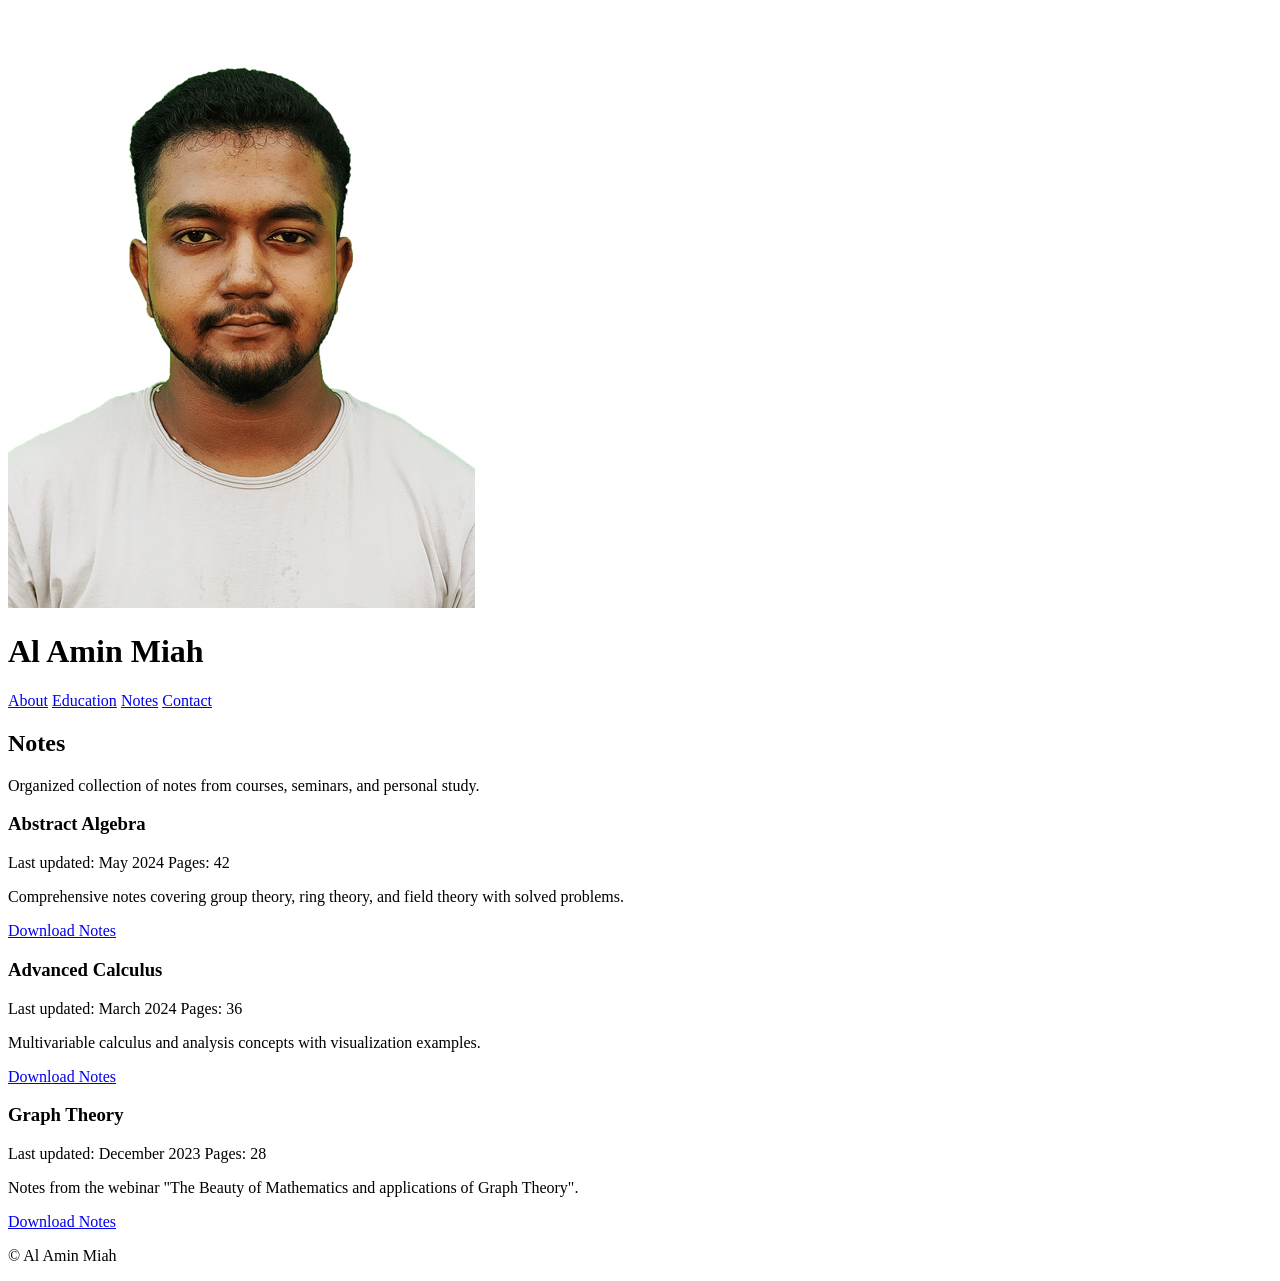
==== notes.html @ 49682b35 "Add files via upload" ====
<!DOCTYPE html>
<html lang="en">
<head>
  <meta charset="UTF-8">
  <meta name="viewport" content="width=device-width, initial-scale=1.0">
  <title>Notes | Al Amin Miah</title>
  <link rel="stylesheet" href="styles/main.css">
</head>
<body>
  <header class="profile-header">
    <img src="assets/images/profile.jpg" alt="Al Amin Miah" class="profile-photo">
    <div>
      <h1>Al Amin Miah</h1>
    </div>
    <nav>
      <a href="index.html">About</a>
      <a href="education.html">Education</a>
      <a href="notes.html" class="current-page">Notes</a>
      <a href="contact.html">Contact</a>
    </nav>
  </header>

  <main>
    <section class="card">
      <h2>Notes</h2>
      <p>Organized collection of notes from courses, seminars, and personal study.</p>
      
      <div class="note-card">
        <h3 class="note-title">Abstract Algebra</h3>
        <div class="note-meta">
          <span>Last updated: May 2024</span>
          <span>Pages: 42</span>
        </div>
        <p>Comprehensive notes covering group theory, ring theory, and field theory with solved problems.</p>
        <a href="assets/notes/algebra-notes.pdf" class="button">
          Download Notes
        </a>
      </div>
      
      <div class="note-card">
        <h3 class="note-title">Advanced Calculus</h3>
        <div class="note-meta">
          <span>Last updated: March 2024</span>
          <span>Pages: 36</span>
        </div>
        <p>Multivariable calculus and analysis concepts with visualization examples.</p>
        <a href="assets/notes/calculus-notes.pdf" class="button">
          Download Notes
        </a>
      </div>
      
      <div class="note-card">
        <h3 class="note-title">Graph Theory</h3>
        <div class="note-meta">
          <span>Last updated: December 2023</span>
          <span>Pages: 28</span>
        </div>
        <p>Notes from the webinar "The Beauty of Mathematics and applications of Graph Theory".</p>
        <a href="assets/notes/graph-theory.pdf" class="button">
          Download Notes
        </a>
      </div>
    </section>
  </main>

  <footer>
    <p>© <span id="year"></span> Al Amin Miah</p>
  </footer>

  <script src="scripts/main.js"></script>
</body>
</html>
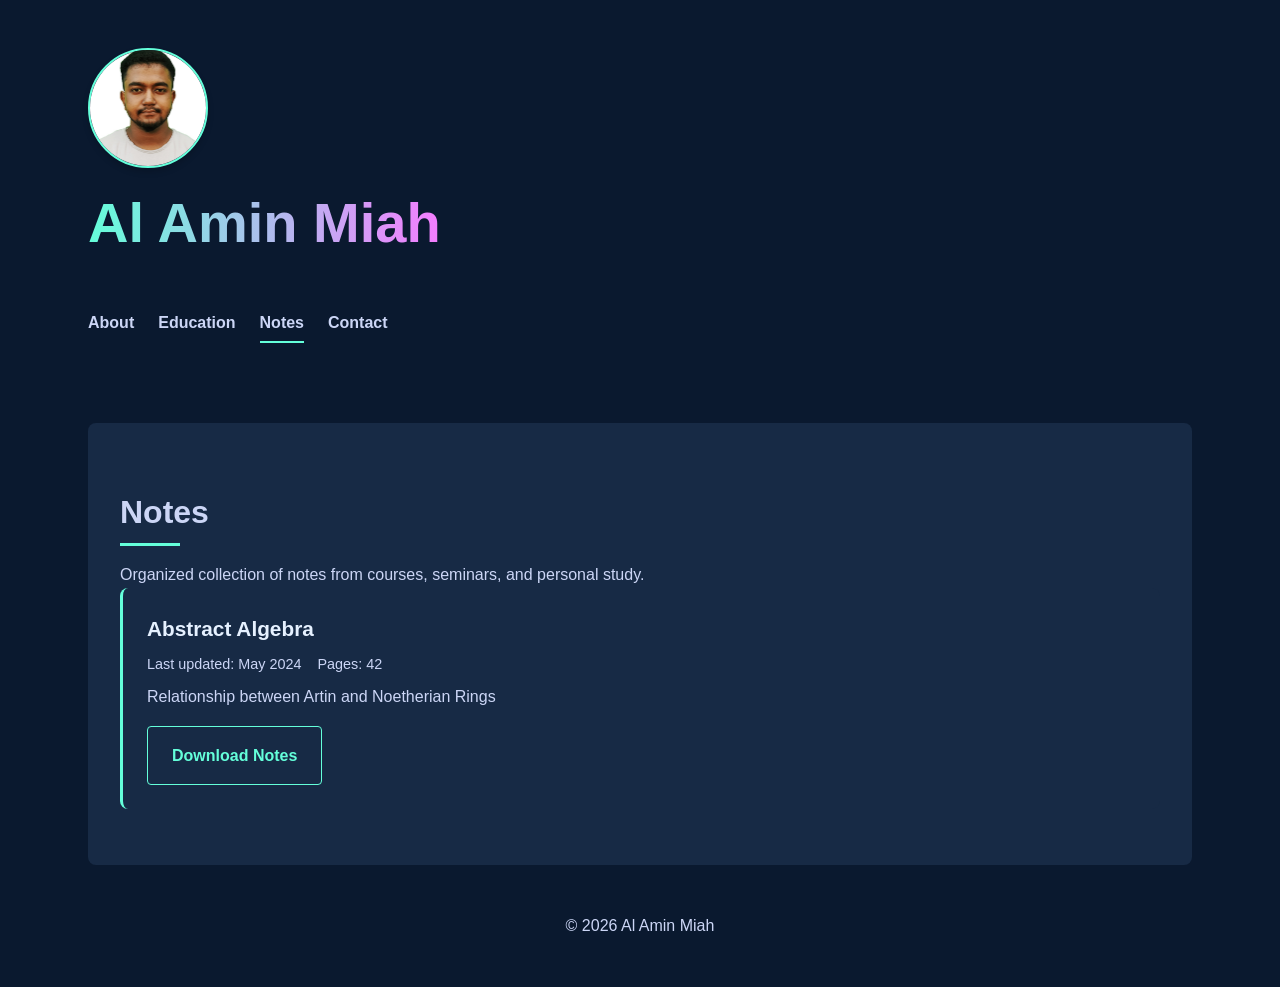
==== commit 8083f83d: "Update notes.html" ====
--- a/notes.html
+++ b/notes.html
@@ -31,34 +31,13 @@
           <span>Last updated: May 2024</span>
           <span>Pages: 42</span>
         </div>
-        <p>Comprehensive notes covering group theory, ring theory, and field theory with solved problems.</p>
-        <a href="assets/notes/algebra-notes.pdf" class="button">
+        <p>Relationship between Artin and Noetherian Rings</p>
+        <a href="assets/notes/relationship_beween_artin_and_noetherian_rings.pdf" class="button">
           Download Notes
         </a>
       </div>
       
-      <div class="note-card">
-        <h3 class="note-title">Advanced Calculus</h3>
-        <div class="note-meta">
-          <span>Last updated: March 2024</span>
-          <span>Pages: 36</span>
-        </div>
-        <p>Multivariable calculus and analysis concepts with visualization examples.</p>
-        <a href="assets/notes/calculus-notes.pdf" class="button">
-          Download Notes
-        </a>
-      </div>
       
-      <div class="note-card">
-        <h3 class="note-title">Graph Theory</h3>
-        <div class="note-meta">
-          <span>Last updated: December 2023</span>
-          <span>Pages: 28</span>
-        </div>
-        <p>Notes from the webinar "The Beauty of Mathematics and applications of Graph Theory".</p>
-        <a href="assets/notes/graph-theory.pdf" class="button">
-          Download Notes
-        </a>
       </div>
     </section>
   </main>
@@ -69,4 +48,4 @@
 
   <script src="scripts/main.js"></script>
 </body>
-</html>+</html>
--- a/styles/main.css
+++ b/styles/main.css
@@ -0,0 +1,215 @@
+:root {
+    /* Modern color palette */
+    --deep-navy: #0a192f;
+    --slate-gray: #172a45;
+    --light-slate: #ccd6f6;
+    --bright-teal: #64ffda;
+    --white: #e6f1ff;
+    
+    /* Spacing system */
+    --space-xs: 8px;
+    --space-sm: 16px;
+    --space-md: 24px;
+    --space-lg: 32px;
+    --space-xl: 48px;
+  }
+  
+  * {
+    margin: 0;
+    padding: 0;
+    box-sizing: border-box;
+  }
+  
+  @font-face {
+    font-family: 'Proxima Nova';
+    src: url('https://cdn.example.com/proxima-nova-regular.woff2') format('woff2');
+    font-weight: 400;
+  }
+  @font-face {
+    font-family: 'Proxima Nova';
+    src: url('https://cdn.example.com/proxima-nova-semibold.woff2') format('woff2');
+    font-weight: 600;
+  }
+  @font-face {
+    font-family: 'Proxima Nova';
+    src: url('https://cdn.example.com/proxima-nova-bold.woff2') format('woff2');
+    font-weight: 700;
+  }
+  
+  body {
+    font-family: 'Proxima Nova', sans-serif;
+    background-color: var(--deep-navy);
+    color: var(--light-slate);
+    line-height: 1.6;
+    padding: var(--space-xl);
+    max-width: 1200px;
+    margin: 0 auto;
+  }
+  
+  h1 {
+    font-size: clamp(2rem, 5vw, 3.5rem);
+    line-height: 1.1;
+    margin-bottom: var(--space-sm);
+    background: linear-gradient(90deg, var(--bright-teal), #f57dff);
+    -webkit-background-clip: text;
+    background-clip: text;
+    color: transparent;
+  }
+  
+  h2 {
+    font-size: clamp(1.5rem, 3vw, 2rem);
+    margin: var(--space-lg) 0 var(--space-md);
+    position: relative;
+  }
+  
+  h2::after {
+    content: '';
+    position: absolute;
+    bottom: -8px;
+    left: 0;
+    width: 60px;
+    height: 3px;
+    background: var(--bright-teal);
+  }
+  
+  h3 {
+    font-size: 1.3rem;
+    margin-bottom: var(--space-xs);
+  }
+  
+  .profile-header {
+    display: flex;
+    flex-direction: column;
+    align-items: flex-start;
+    margin-bottom: var(--space-xl);
+  }
+  
+  .profile-photo {
+    width: 120px;
+    height: 120px;
+    border-radius: 50%;
+    object-fit: cover;
+    margin-bottom: var(--space-md);
+    border: 2px solid var(--bright-teal);
+    box-shadow: 0 4px 6px rgba(0,0,0,0.16);
+  }
+  
+  nav {
+    display: flex;
+    gap: var(--space-md);
+    margin: var(--space-lg) 0;
+    flex-wrap: wrap;
+  }
+  
+  nav a {
+    color: var(--light-slate);
+    text-decoration: none;
+    font-weight: 600;
+    padding: var(--space-xs) 0;
+    position: relative;
+  }
+  
+  nav a::before {
+    content: '';
+    position: absolute;
+    bottom: 0;
+    left: 0;
+    width: 0;
+    height: 2px;
+    background: var(--bright-teal);
+    transition: width 0.3s ease;
+  }
+  
+  nav a:hover::before,
+  nav a.current-page::before {
+    width: 100%;
+  }
+  
+  .card {
+    background: var(--slate-gray);
+    border-radius: 8px;
+    padding: var(--space-lg);
+    margin-bottom: var(--space-lg);
+    transition: transform 0.3s ease;
+  }
+  
+  .card:hover {
+    transform: translateY(-5px);
+  }
+  
+  .note-card {
+    background: var(--slate-gray);
+    border-radius: 8px;
+    padding: var(--space-md);
+    margin-bottom: var(--space-md);
+    border-left: 3px solid var(--bright-teal);
+    transition: all 0.3s ease;
+  }
+  
+  .note-card:hover {
+    transform: translateY(-3px);
+    box-shadow: 0 4px 8px rgba(0,0,0,0.1);
+  }
+  
+  .note-title {
+    font-weight: 600;
+    color: var(--white);
+    margin-bottom: var(--space-xs);
+  }
+  
+  .note-meta {
+    color: var(--light-slate);
+    font-size: 0.9rem;
+    margin-bottom: var(--space-xs);
+    display: flex;
+    gap: var(--space-sm);
+  }
+  
+  .button {
+    display: inline-flex;
+    align-items: center;
+    gap: var(--space-xs);
+    padding: var(--space-sm) var(--space-md);
+    background: transparent;
+    color: var(--bright-teal) !important;
+    border: 1px solid var(--bright-teal);
+    border-radius: 4px;
+    font-weight: 600;
+    text-decoration: none;
+    transition: all 0.3s ease;
+    margin-top: var(--space-sm);
+  }
+  
+  .button:hover {
+    background: rgba(100, 255, 218, 0.1);
+  }
+  
+  ul {
+    list-style-position: inside;
+    margin-bottom: var(--space-md);
+  }
+  
+  li {
+    margin-bottom: var(--space-xs);
+  }
+  
+  footer {
+    text-align: center;
+    margin-top: var(--space-xl);
+    color: var(--text-secondary);
+  }
+  
+  @media (max-width: 768px) {
+    body {
+      padding: var(--space-lg);
+    }
+    
+    .profile-header {
+      align-items: center;
+      text-align: center;
+    }
+    
+    nav {
+      justify-content: center;
+    }
+  }
